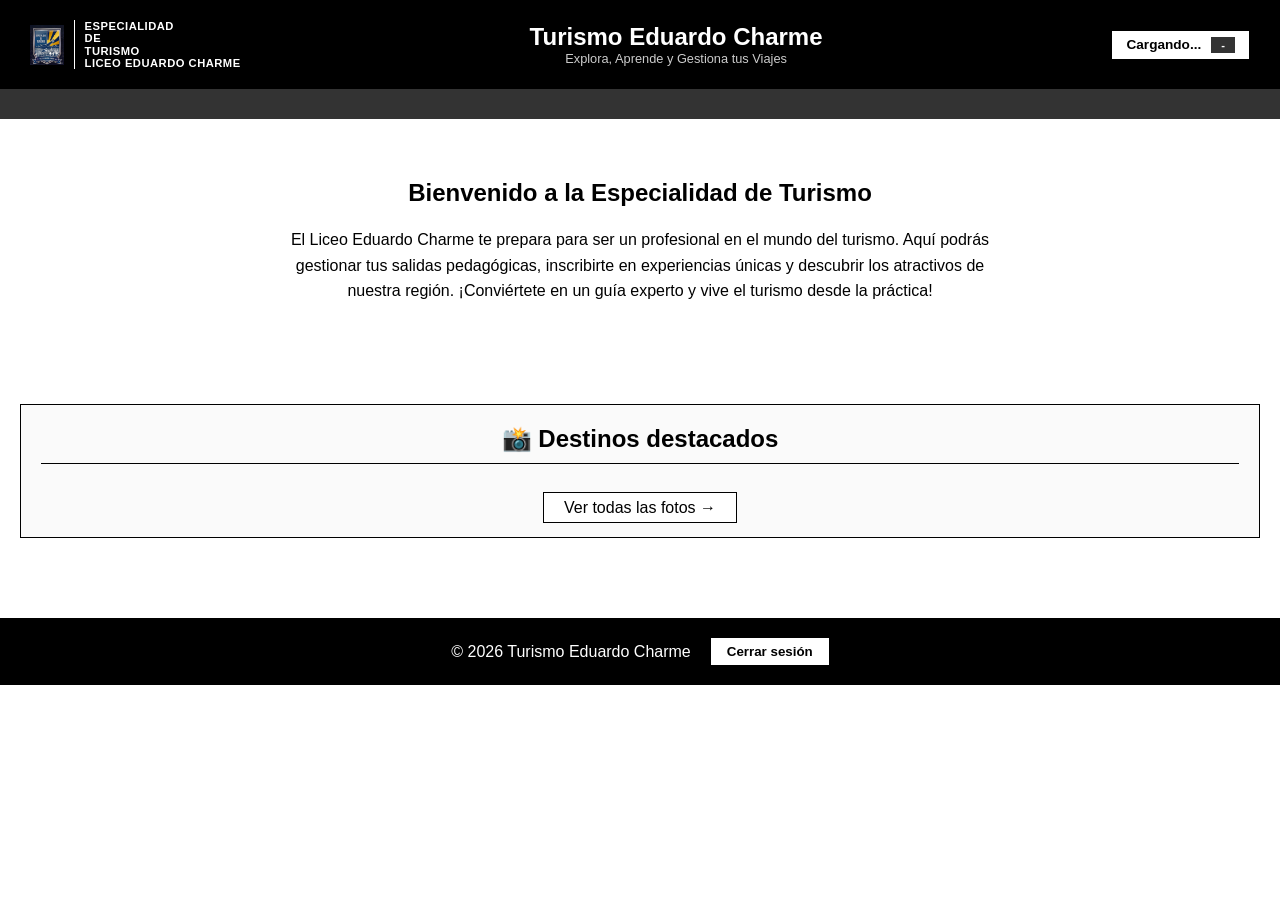
==== index.html @ 9e9e3f83 "Update index.html" ====
<!DOCTYPE html>
<html lang="es">
<head>
<meta charset="UTF-8">
<meta name="viewport" content="width=device-width, initial-scale=1.0">
<title>Turismo Eduardo Charme · Lobby</title>
<link rel="icon" type="image/jpeg" href="Icon.jpg">
<link rel="stylesheet" href="css/index.css">
</head>
<body>

<header>
    <div class="header-left">
        <img src="Icon.jpg" alt="Especialidad de Turismo" class="logo-especialidad">
        <div class="especialidad">
            <span>ESPECIALIDAD</span>
            <span>DE</span>
            <span>TURISMO</span>
            <span>LICEO EDUARDO CHARME</span>
        </div>
    </div>
    <div class="header-center">
        <h1>Turismo Eduardo Charme</h1>
        <p>Explora, Aprende y Gestiona tus Viajes</p>
    </div>
    <div class="user-badge" id="userBadge" style="cursor:pointer;">
        <span id="userNombre">Cargando...</span>
        <span class="rol" id="userRol">-</span>
    </div>
</header>

<nav id="navBotones">
    <!-- Los botones se generan con JavaScript según el rol -->
</nav>

<section class="hero">
    <h2>Bienvenido a la Especialidad de Turismo</h2>
    <p>
        El Liceo Eduardo Charme te prepara para ser un profesional en el mundo del turismo. 
        Aquí podrás gestionar tus salidas pedagógicas, inscribirte en experiencias únicas 
        y descubrir los atractivos de nuestra región. ¡Conviértete en un guía experto y 
        vive el turismo desde la práctica!
    </p>
</section>

<!-- SECCIÓN DE PROMOCIÓN DE GALERÍA -->
<section class="galeria-promo" id="seccionGaleriaPromo">
    <h2>📸 Destinos destacados</h2>
    <div id="promoGrid" class="promo-grid">
        <!-- Se llena con JS -->
    </div>
    <div class="promo-ver-todas">
        <a href="galeria.html">Ver todas las fotos →</a>
    </div>
</section>

<section class="lugares" id="contenedorSalidas">
    <!-- Se llena dinámicamente con las salidas guardadas -->
</section>

<footer>
    © 2026 Turismo Eduardo Charme
    <button class="btn-cerrar" id="btnCerrarSesion">Cerrar sesión</button>
</footer>

<!-- MODAL DE DETALLES (ya no se usa, pero se mantiene por si acaso) -->
<div id="modalDetalles" class="modal">
    <div class="modal-content">
        <span class="modal-close" id="modalCerrar">&times;</span>
        <div id="modalBody"></div>
    </div>
</div>

<script src="js/github.js"></script>
<script src="js/auth.js"></script>
<script src="js/planificacion.js"></script>
<script>
    // ============================================================
    // CONFIGURACIÓN Y SESIÓN
    // ============================================================
    const WORKER_URL = 'https://green-flower-8734.victortilleria116.workers.dev';

    // ============================================================
    // OBTENER IMAGEN EN BASE64 DESDE EL WORKER (para promoción)
    // ============================================================
    async function obtenerImagenBase64(ruta) {
        try {
            const res = await fetch(`${WORKER_URL}?path=${encodeURIComponent(ruta)}`);
            if (!res.ok) {
                console.warn(`Error al obtener imagen ${ruta}: ${res.status}`);
                return null;
            }
            const data = await res.json();
            return data.content || null;
        } catch (e) {
            console.error('Error en obtenerImagenBase64:', ruta, e);
            return null;
        }
    }

    // ============================================================
    // FUNCIÓN PARA OBTENER SALIDAS SEGÚN PERMISOS
    // ============================================================
    function getSalidasVisibles(todas, usuario) {
        const hoy = new Date().toISOString().split('T')[0];
        todas.forEach(s => {
            if (!s.guias) s.guias = [];
            if (!s.participantes) s.participantes = [];
        });

        const futuras = todas.filter(s => s.fecha >= hoy);

        if (usuario.rol === 'admin') {
            return futuras;
        } else if (usuario.rol === 'guia' || usuario.rol === 'asistente') {
            return futuras.filter(s => {
                const esGuia = s.guias.some(g => g.rut === usuario.rut);
                const esParticipante = s.participantes.some(p => p.rut === usuario.rut);
                return (esGuia || esParticipante);
            });
        } else {
            return futuras.filter(s => {
                const esParticipante = s.participantes.some(p => p.rut === usuario.rut);
                return esParticipante;
            });
        }
    }

    // ============================================================
    // REDIRECCIÓN A MIS SALIDAS CON ID
    // ============================================================
    function irAMisSalidas(id) {
        window.location.href = `mis_salidas.html?id=${id}`;
    }
    window.irAMisSalidas = irAMisSalidas;

    // ============================================================
    // INSCRIPCIÓN EN SALIDA
    // ============================================================
    async function inscribirEnSalida(id) {
        const usuario = Auth.getSesion();
        if (!usuario) return;
        const salidas = await Planificacion.cargarSalidas();
        const salida = salidas.find(s => s.id === id);
        if (!salida) {
            alert('Salida no encontrada');
            return;
        }
        if (salida.participantes && salida.participantes.some(p => p.rut === usuario.rut)) {
            alert('Ya estás inscrito');
            return;
        }
        const nuevoParticipante = {
            nombre: `${usuario.nombre} ${usuario.apellido || ''}`.trim(),
            rut: usuario.rut,
            rol: usuario.rol === 'estudiante' ? 'Estudiante' : 'Visitante'
        };
        if (!salida.participantes) salida.participantes = [];
        salida.participantes.push(nuevoParticipante);
        const ok = await Planificacion.actualizarSalida(id, { participantes: salida.participantes });
        if (ok) {
            alert('✅ Inscripción exitosa');
            document.getElementById('modalDetalles').style.display = 'none';
            cargarYMostrarSalidas();
        } else {
            alert('❌ Error al inscribir');
        }
    }
    window.inscribirEnSalida = inscribirEnSalida;

    // ============================================================
    // CERRAR MODAL (ya no se usa, pero se mantiene)
    // ============================================================
    document.getElementById('modalCerrar').addEventListener('click', function() {
        document.getElementById('modalDetalles').style.display = 'none';
    });
    window.addEventListener('click', function(e) {
        if (e.target === document.getElementById('modalDetalles')) {
            document.getElementById('modalDetalles').style.display = 'none';
        }
    });

    // ============================================================
    // CARGAR PUBLICACIONES DE GALERÍA PARA PROMOCIÓN (adaptado)
    // ============================================================
    async function cargarGaleriaPromo() {
        const container = document.getElementById('promoGrid');
        try {
            // Leer el nuevo índice
            const indice = await GitHub.leer('publicaciones/indice.json');
            if (!indice || !indice.publicaciones || indice.publicaciones.length === 0) {
                container.innerHTML = `
                    <div class="mensaje-vacio" style="width:100%;">
                        <p>📭 No hay imágenes en la galería aún.</p>
                        <p style="font-size:0.9rem;">Sé el primero en <a href="galeria.html" style="color:#000; font-weight:bold;">subir una foto</a>.</p>
                    </div>
                `;
                return;
            }
            // Tomar las 3 más recientes
            const recientes = indice.publicaciones.slice(-3).reverse();
            let html = '';
            for (const pub of recientes) {
                if (pub.imagenes && pub.imagenes.length > 0) {
                    // Obtener la primera imagen en base64
                    const base64 = await obtenerImagenBase64(pub.imagenes[0]);
                    if (base64) {
                        const dataUrl = `data:image/jpeg;base64,${base64}`;
                        html += `
                            <div class="promo-item">
                                <img src="${dataUrl}" alt="${pub.descripcion || 'Imagen de viaje'}">
                                <div class="desc">${pub.descripcion ? pub.descripcion.substring(0, 60) + (pub.descripcion.length > 60 ? '...' : '') : 'Sin descripción'}</div>
                                <div class="autor">${pub.autor || 'Anónimo'}</div>
                            </div>
                        `;
                    } else {
                        // Si falla, mostrar placeholder
                        html += `
                            <div class="promo-item">
                                <div style="width:100%;height:150px;background:#f0f0f0;border:1px solid #999;display:flex;align-items:center;justify-content:center;color:#666;font-size:12px;">🖼️ Imagen no disponible</div>
                                <div class="desc">${pub.descripcion ? pub.descripcion.substring(0, 60) + (pub.descripcion.length > 60 ? '...' : '') : 'Sin descripción'}</div>
                                <div class="autor">${pub.autor || 'Anónimo'}</div>
                            </div>
                        `;
                    }
                }
            }
            container.innerHTML = html || '<div class="mensaje-vacio" style="width:100%;"><p>No hay publicaciones con imágenes.</p></div>';
        } catch (error) {
            console.error('Error al cargar galería promocional:', error);
            container.innerHTML = '<div class="mensaje-vacio" style="width:100%;"><p>⚠️ Error al cargar las imágenes.</p></div>';
        }
    }

    // ============================================================
    // MAIN
    // ============================================================
    (function() {
        const usuario = Auth.getSesion();
        if (!usuario) {
            window.location.href = 'login.html';
            return;
        }

        document.getElementById('userNombre').textContent = `${usuario.nombre} ${usuario.apellido || ''}`;
        document.getElementById('userRol').textContent = usuario.rol;

        // Al hacer clic en el badge, redirigir a modificar cuenta
        document.getElementById('userBadge').addEventListener('click', function() {
            window.location.href = 'modificar_cuenta.html';
        });

        const nav = document.getElementById('navBotones');
        let botones = [];
        switch (usuario.rol) {
            case 'admin':
                botones.push({ texto: '👑 Panel de Administración', href: 'pages/dashboard.html' });
                botones.push({ texto: '📋 Planificar Salida', href: 'Planificar_Salida_Pedagogica.html' });
                botones.push({ texto: '📋 Mis Salidas', href: 'mis_salidas.html' });
                botones.push({ texto: '📅 Calendario', href: 'calendario_interactivo_personal.html' });
                break;
            case 'guia':
            case 'asistente':
                botones.push({ texto: '📋 Planificar Salida', href: 'Planificar_Salida_Pedagogica.html' });
                botones.push({ texto: '📋 Mis Salidas', href: 'mis_salidas.html' });
                botones.push({ texto: '📅 Calendario', href: 'calendario_interactivo_personal.html' });
                break;
            default:
                botones.push({ texto: '📅 Calendario', href: 'calendario_interactivo_personal.html' });
                break;
        }
        botones.push({ texto: '📸 Galería', href: 'galeria.html' });

        botones.forEach(b => {
            const btn = document.createElement('button');
            btn.textContent = b.texto;
            if (b.href) {
                btn.onclick = function() { window.location.href = b.href; };
            }
            nav.appendChild(btn);
        });

        window.cargarYMostrarSalidas = async function() {
            const contenedor = document.getElementById('contenedorSalidas');
            try {
                const todas = await Planificacion.cargarSalidas();
                const salidasVisibles = getSalidasVisibles(todas, usuario);
                if (salidasVisibles.length === 0) {
                    contenedor.innerHTML = `
                        <div class="mensaje-vacio">
                            <p>📭 No hay salidas disponibles para ti.</p>
                            <p style="margin-top:10px; font-size:0.9rem;">
                                ${usuario.rol === 'admin' || usuario.rol === 'guia' || usuario.rol === 'asistente'
                                    ? 'Puedes crear una desde "Planificar Salida" o esperar a que te inviten.'
                                    : 'Espera a que un guía te inscriba en una salida.'}
                            </p>
                        </div>
                    `;
                    return;
                }
                const ordenadas = salidasVisibles.sort((a,b) => (a.fecha > b.fecha) ? 1 : -1);
                const mostradas = ordenadas.slice(0, 3);
                contenedor.innerHTML = mostradas.map(s => {
                    return `
                        <div class="tarjeta">
                            <h3>${s.titulo || 'Sin título'}</h3>
                            <p>${s.descripcion || 'Sin descripción'}</p>
                            <p><small>📅 ${s.fecha || 'Fecha no definida'}</small></p>
                            <p><small>👤 ${s.guias.length > 0 ? s.guias.map(g => g.nombre).join(', ') : 'Sin guía'}</small></p>
                            <button onclick="irAMisSalidas('${s.id}')">Ver más</button>
                        </div>
                    `;
                }).join('');
            } catch (error) {
                console.error('Error al cargar salidas:', error);
                contenedor.innerHTML = `<div class="mensaje-vacio"><p>⚠️ Error al cargar las salidas.</p></div>`;
            }
        };

        cargarYMostrarSalidas();
        cargarGaleriaPromo();

        document.getElementById('btnCerrarSesion').addEventListener('click', function() {
            Auth.cerrarSesion();
        });
    })();
</script>
</body>
</html>
---- css/index.css ----
* {
    margin: 0;
    padding: 0;
    box-sizing: border-box;
    font-family: Arial, Helvetica, sans-serif;
}

body {
    background: #fff;
    color: #000;
}

header {
    background: #000;
    color: #fff;
    padding: 20px 30px;
    display: flex;
    justify-content: space-between;
    align-items: center;
    flex-wrap: wrap;
    gap: 10px;
    position: relative;
}

.header-left {
    flex: 0 0 auto;
    display: flex;
    align-items: center;
    gap: 10px;
}

.logo-especialidad {
    height: 40px;
    width: auto;
    max-height: 40px;
}

.especialidad {
    display: flex;
    flex-direction: column;
    line-height: 1.1;
    font-size: 0.7rem;
    font-weight: bold;
    border-left: 1px solid #fff;
    padding-left: 10px;
    text-align: left;
    letter-spacing: 0.5px;
    color: #fff;
}

.header-center {
    flex: 1;
    text-align: center;
}

.header-center h1 {
    font-size: 1.5rem;
    margin: 0;
}

.header-center p {
    font-size: 0.8rem;
    opacity: 0.8;
    margin: 0;
}

.user-badge {
    background: #fff;
    color: #000;
    padding: 6px 14px;
    border: 1px solid #000;
    font-size: 0.85rem;
    font-weight: bold;
    display: flex;
    align-items: center;
    gap: 10px;
    flex: 0 0 auto;
}

.user-badge .rol {
    background: #333;
    color: #fff;
    padding: 2px 10px;
    font-size: 0.7rem;
    text-transform: uppercase;
}

nav {
    background: #333;
    display: flex;
    justify-content: center;
    gap: 15px;
    padding: 15px;
    flex-wrap: wrap;
}

nav button {
    padding: 10px 20px;
    border: 1px solid #000;
    background: #fff;
    color: #000;
    cursor: pointer;
    font-weight: bold;
}

nav button:hover {
    background: #ddd;
}

.hero {
    text-align: center;
    padding: 60px 20px;
}

.hero h2 {
    margin-bottom: 20px;
}

.hero p {
    max-width: 700px;
    margin: auto;
    line-height: 1.6;
}

/* ---- SECCIÓN DE PROMOCIÓN DE GALERÍA ---- */
.galeria-promo {
    margin: 40px 20px;
    padding: 20px;
    border: 1px solid #000;
    background: #fafafa;
}

.galeria-promo h2 {
    text-align: center;
    border-bottom: 1px solid #000;
    padding-bottom: 10px;
    margin-bottom: 20px;
}

.promo-grid {
    display: flex;
    flex-wrap: wrap;
    justify-content: center;
    gap: 20px;
}

.promo-item {
    width: 200px;
    border: 1px solid #000;
    background: #fff;
    padding: 10px;
    text-align: center;
    display: flex;
    flex-direction: column;
    gap: 4px;
}

.promo-item img {
    width: 100%;
    height: 150px;
    object-fit: cover;
    border: 1px solid #000;
}

.promo-item .desc {
    font-size: 0.8rem;
    margin-top: 6px;
    color: #333;
}

.promo-item .autor {
    font-size: 0.7rem;
    color: #555;
    margin-top: 2px;
}

.promo-ver-todas {
    display: block;
    text-align: center;
    margin-top: 15px;
}

.promo-ver-todas a {
    color: #000;
    border: 1px solid #000;
    padding: 6px 20px;
    text-decoration: none;
    background: #fff;
    transition: 0.15s;
}

.promo-ver-todas a:hover {
    background: #000;
    color: #fff;
}

/* ---- FIN SECCIÓN PROMO ---- */

.lugares {
    display: flex;
    justify-content: center;
    gap: 20px;
    flex-wrap: wrap;
    margin: 40px;
}

.tarjeta {
    width: 280px;
    border: 1px solid #000;
    padding: 20px;
    text-align: center;
    background: #f5f5f5;
    min-height: 180px;
    display: flex;
    flex-direction: column;
    justify-content: space-between;
}

.tarjeta h3 {
    margin-bottom: 15px;
}

.tarjeta p {
    margin-bottom: 20px;
    flex-grow: 1;
}

.tarjeta button {
    padding: 10px 20px;
    background: #000;
    color: #fff;
    border: none;
    cursor: pointer;
}

footer {
    background: #000;
    color: #fff;
    text-align: center;
    padding: 20px;
    margin-top: 40px;
    display: flex;
    justify-content: center;
    gap: 20px;
    align-items: center;
    flex-wrap: wrap;
}

footer .btn-cerrar {
    background: #fff;
    color: #000;
    border: 1px solid #fff;
    padding: 5px 15px;
    cursor: pointer;
    font-weight: bold;
}

footer .btn-cerrar:hover {
    background: #ddd;
}

.mensaje-vacio {
    width: 100%;
    text-align: center;
    padding: 40px;
    border: 1px solid #000;
    background: #fafafa;
}

/* MODAL */
.modal {
    display: none;
    position: fixed;
    z-index: 999;
    left: 0;
    top: 0;
    width: 100%;
    height: 100%;
    background: rgba(0,0,0,0.5);
    justify-content: center;
    align-items: center;
}

.modal-content {
    background: #fff;
    border: 2px solid #000;
    max-width: 700px;
    width: 90%;
    max-height: 80vh;
    overflow-y: auto;
    padding: 2rem;
    position: relative;
}

.modal-close {
    position: absolute;
    top: 10px;
    right: 15px;
    font-size: 1.8rem;
    cursor: pointer;
}

.modal-content h2 {
    border-bottom: 1px solid #000;
    padding-bottom: 0.3rem;
}

.modal-content .detalle-item {
    margin-bottom: 0.5rem;
}

.modal-content .ruta-lista {
    margin-left: 1rem;
}

.modal-content .participante-tabla {
    width: 100%;
    border-collapse: collapse;
    margin: 0.5rem 0;
}

.modal-content .participante-tabla th,
.modal-content .participante-tabla td {
    border: 1px solid #000;
    padding: 0.2rem 0.5rem;
    text-align: left;
}

.modal-content .participante-tabla th {
    background: #f0f0f0;
}

/* Responsive */
@media (max-width: 768px) {
    header {
        flex-direction: column;
        align-items: stretch;
        text-align: center;
        padding: 15px;
    }
    .header-left {
        justify-content: center;
        border-right: none;
        padding-right: 0;
        margin-bottom: 5px;
    }
    .logo-especialidad {
        height: 30px;
        max-height: 30px;
    }
    .especialidad {
        border-left: none;
        padding-left: 0;
        text-align: center;
        font-size: 0.6rem;
    }
    .header-center h1 {
        font-size: 1.2rem;
    }
    .user-badge {
        align-self: center;
        font-size: 0.7rem;
        padding: 4px 10px;
    }
    .hero {
        padding: 30px 15px;
    }
    .hero h2 {
        font-size: 1.2rem;
    }
    .hero p {
        font-size: 0.9rem;
    }
    .tarjeta {
        width: 100%;
        max-width: 320px;
    }
    .galeria-promo {
        margin: 20px 10px;
        padding: 15px;
    }
    .promo-item {
        width: 150px;
    }
    .promo-item img {
        height: 120px;
    }
}
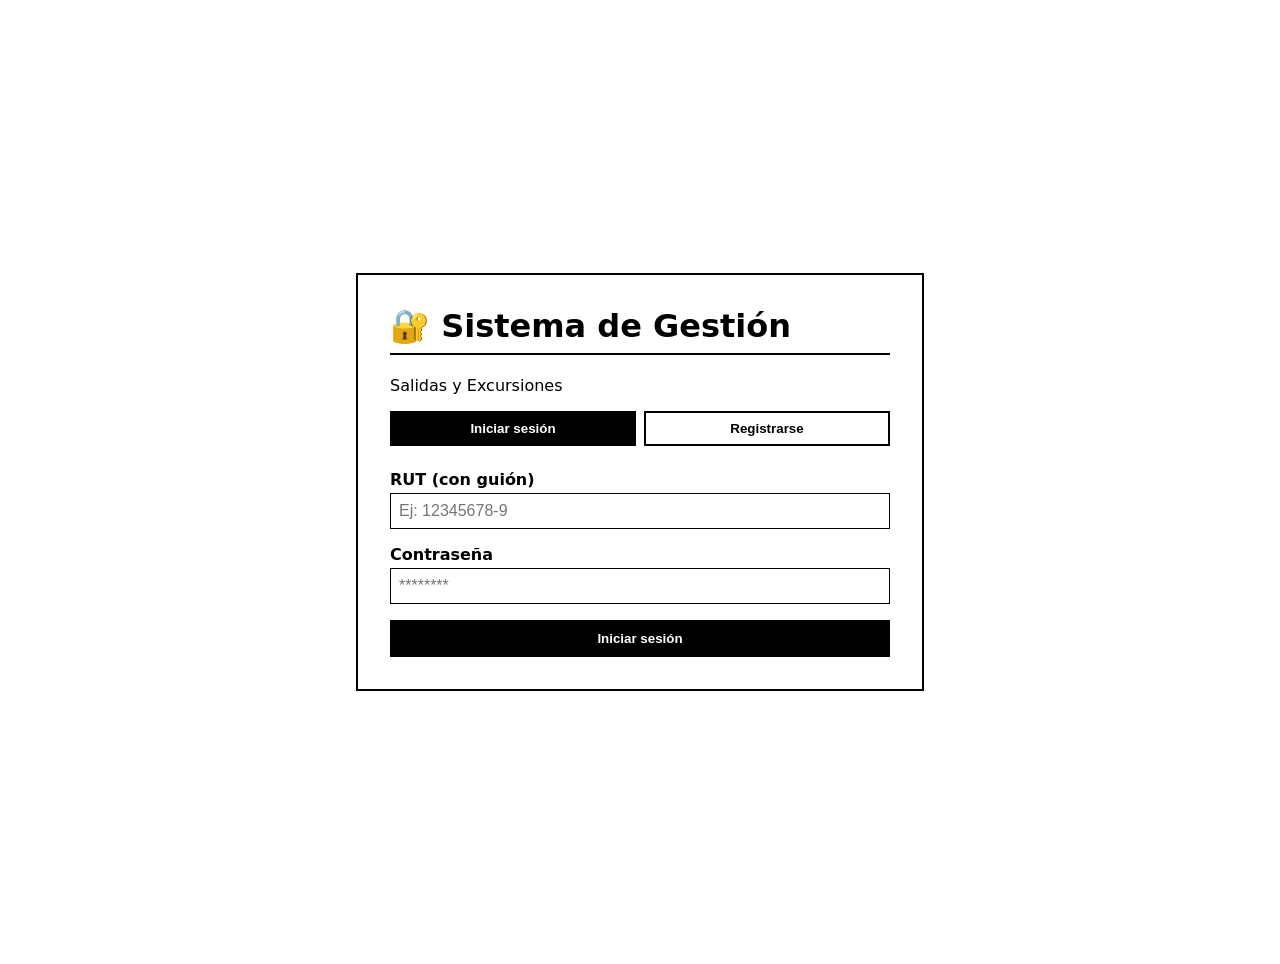
==== commit 2a734665: "Update index.html" ====
--- a/index.html
+++ b/index.html
@@ -76,27 +76,8 @@
 <script src="js/planificacion.js"></script>
 <script>
     // ============================================================
-    // CONFIGURACIÓN Y SESIÓN
-    // ============================================================
-    const WORKER_URL = 'https://green-flower-8734.victortilleria116.workers.dev';
-
-    // ============================================================
-    // OBTENER IMAGEN EN BASE64 DESDE EL WORKER (para promoción)
-    // ============================================================
-    async function obtenerImagenBase64(ruta) {
-        try {
-            const res = await fetch(`${WORKER_URL}?path=${encodeURIComponent(ruta)}`);
-            if (!res.ok) {
-                console.warn(`Error al obtener imagen ${ruta}: ${res.status}`);
-                return null;
-            }
-            const data = await res.json();
-            return data.content || null;
-        } catch (e) {
-            console.error('Error en obtenerImagenBase64:', ruta, e);
-            return null;
-        }
-    }
+    // CÓDIGO COMPLETO DE index.html (adaptado a nueva galería)
+    // ============================================================
 
     // ============================================================
     // FUNCIÓN PARA OBTENER SALIDAS SEGÚN PERMISOS
@@ -133,6 +114,15 @@
         window.location.href = `mis_salidas.html?id=${id}`;
     }
     window.irAMisSalidas = irAMisSalidas;
+
+    // ============================================================
+    // MOSTRAR DETALLES (MODAL) - Ya no se usa, pero se mantiene
+    // ============================================================
+    function verDetalles(salida) {
+        if (salida && salida.id) {
+            irAMisSalidas(salida.id);
+        }
+    }
 
     // ============================================================
     // INSCRIPCIÓN EN SALIDA
@@ -169,7 +159,7 @@
     window.inscribirEnSalida = inscribirEnSalida;
 
     // ============================================================
-    // CERRAR MODAL (ya no se usa, pero se mantiene)
+    // CERRAR MODAL
     // ============================================================
     document.getElementById('modalCerrar').addEventListener('click', function() {
         document.getElementById('modalDetalles').style.display = 'none';
@@ -181,12 +171,29 @@
     });
 
     // ============================================================
-    // CARGAR PUBLICACIONES DE GALERÍA PARA PROMOCIÓN (adaptado)
+    // FUNCIÓN PARA OBTENER IMAGEN EN BASE64 (usa WORKER_URL de github.js)
+    // ============================================================
+    async function obtenerImagenBase64(ruta) {
+        try {
+            const res = await fetch(`${WORKER_URL}?path=${encodeURIComponent(ruta)}`);
+            if (!res.ok) {
+                console.warn(`Error al obtener imagen ${ruta}: ${res.status}`);
+                return null;
+            }
+            const data = await res.json();
+            return data.content || null;
+        } catch (e) {
+            console.error('Error en obtenerImagenBase64:', ruta, e);
+            return null;
+        }
+    }
+
+    // ============================================================
+    // CARGAR PUBLICACIONES DE GALERÍA PARA PROMOCIÓN (desde la nueva estructura)
     // ============================================================
     async function cargarGaleriaPromo() {
         const container = document.getElementById('promoGrid');
         try {
-            // Leer el nuevo índice
             const indice = await GitHub.leer('publicaciones/indice.json');
             if (!indice || !indice.publicaciones || indice.publicaciones.length === 0) {
                 container.innerHTML = `
@@ -197,32 +204,19 @@
                 `;
                 return;
             }
-            // Tomar las 3 más recientes
             const recientes = indice.publicaciones.slice(-3).reverse();
             let html = '';
             for (const pub of recientes) {
                 if (pub.imagenes && pub.imagenes.length > 0) {
-                    // Obtener la primera imagen en base64
                     const base64 = await obtenerImagenBase64(pub.imagenes[0]);
-                    if (base64) {
-                        const dataUrl = `data:image/jpeg;base64,${base64}`;
-                        html += `
-                            <div class="promo-item">
-                                <img src="${dataUrl}" alt="${pub.descripcion || 'Imagen de viaje'}">
-                                <div class="desc">${pub.descripcion ? pub.descripcion.substring(0, 60) + (pub.descripcion.length > 60 ? '...' : '') : 'Sin descripción'}</div>
-                                <div class="autor">${pub.autor || 'Anónimo'}</div>
-                            </div>
-                        `;
-                    } else {
-                        // Si falla, mostrar placeholder
-                        html += `
-                            <div class="promo-item">
-                                <div style="width:100%;height:150px;background:#f0f0f0;border:1px solid #999;display:flex;align-items:center;justify-content:center;color:#666;font-size:12px;">🖼️ Imagen no disponible</div>
-                                <div class="desc">${pub.descripcion ? pub.descripcion.substring(0, 60) + (pub.descripcion.length > 60 ? '...' : '') : 'Sin descripción'}</div>
-                                <div class="autor">${pub.autor || 'Anónimo'}</div>
-                            </div>
-                        `;
-                    }
+                    const imgSrc = base64 ? `data:image/jpeg;base64,${base64}` : '';
+                    html += `
+                        <div class="promo-item">
+                            <img src="${imgSrc}" alt="${pub.descripcion || 'Imagen de viaje'}" ${!imgSrc ? 'style="display:none;"' : ''}>
+                            <div class="desc">${pub.descripcion ? pub.descripcion.substring(0, 60) + (pub.descripcion.length > 60 ? '...' : '') : 'Sin descripción'}</div>
+                            <div class="autor">${pub.autor || 'Anónimo'}</div>
+                        </div>
+                    `;
                 }
             }
             container.innerHTML = html || '<div class="mensaje-vacio" style="width:100%;"><p>No hay publicaciones con imágenes.</p></div>';
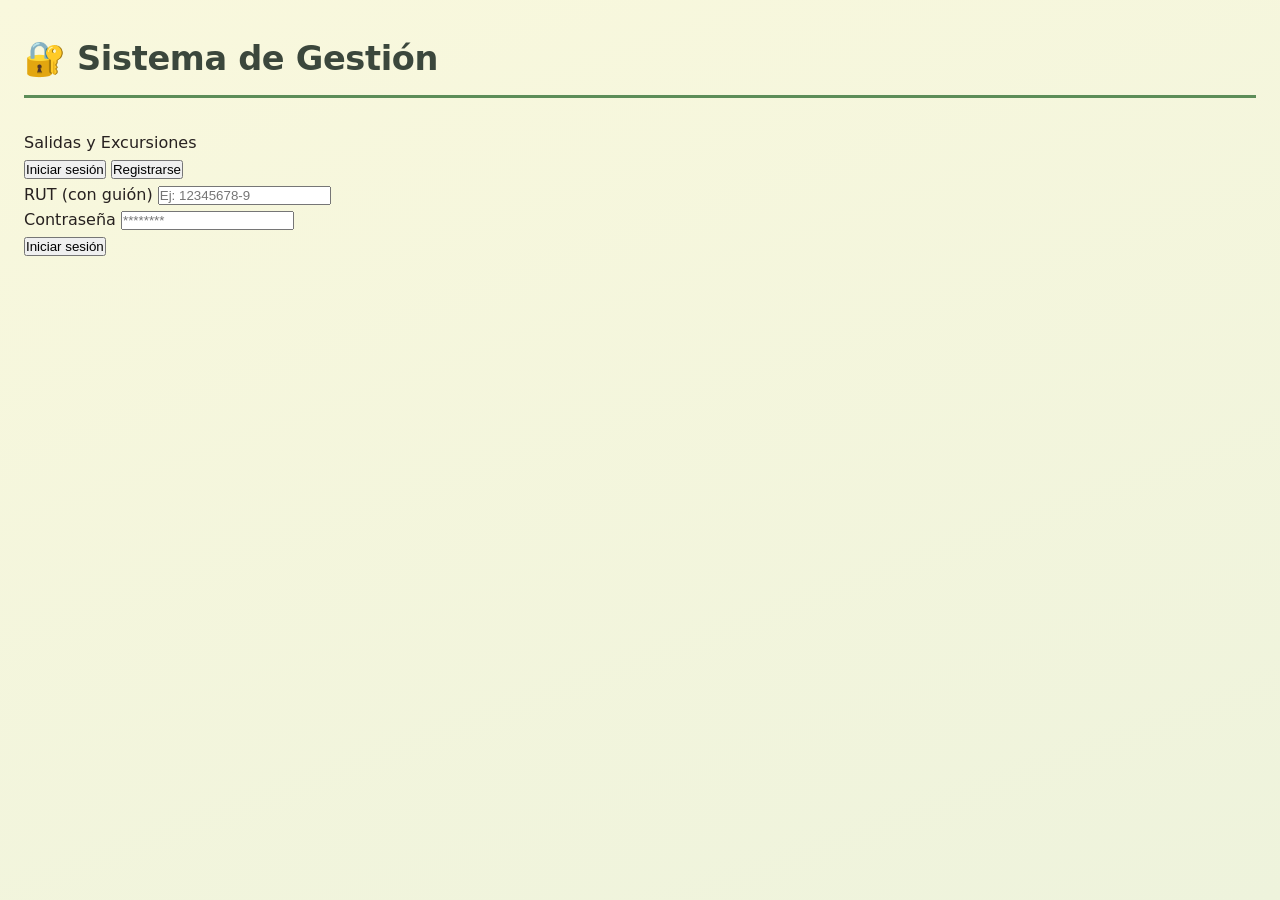
==== commit 8ce22d0d: "Update index.html" ====
--- a/index.html
+++ b/index.html
@@ -4,14 +4,14 @@
 <meta charset="UTF-8">
 <meta name="viewport" content="width=device-width, initial-scale=1.0">
 <title>Turismo Eduardo Charme · Lobby</title>
-<link rel="icon" type="image/jpeg" href="Icon.jpg">
+<link rel="icon" type="image/jpeg" href="Icon.png">
 <link rel="stylesheet" href="css/index.css">
 </head>
 <body>
 
 <header>
     <div class="header-left">
-        <img src="Icon.jpg" alt="Especialidad de Turismo" class="logo-especialidad">
+        <img src="Icon.png" alt="Especialidad de Turismo" class="logo-especialidad">
         <div class="especialidad">
             <span>ESPECIALIDAD</span>
             <span>DE</span>
--- a/css/index.css
+++ b/css/index.css
@@ -2,24 +2,25 @@
     margin: 0;
     padding: 0;
     box-sizing: border-box;
-    font-family: Arial, Helvetica, sans-serif;
+    font-family: 'Segoe UI', Roboto, system-ui, sans-serif;
 }
 
 body {
-    background: #fff;
-    color: #000;
+    background: #f9f8dd;
+    color: #272120;
 }
 
 header {
-    background: #000;
-    color: #fff;
-    padding: 20px 30px;
+    background: linear-gradient(135deg, #272120, #3b473c);
+    color: #f9f8dd;
+    padding: 22px 30px;
     display: flex;
     justify-content: space-between;
     align-items: center;
     flex-wrap: wrap;
     gap: 10px;
     position: relative;
+    border-bottom: 3px solid #5c8d58;
 }
 
 .header-left {
@@ -38,14 +39,14 @@
 .especialidad {
     display: flex;
     flex-direction: column;
-    line-height: 1.1;
+    line-height: 1.15;
     font-size: 0.7rem;
-    font-weight: bold;
-    border-left: 1px solid #fff;
+    font-weight: 700;
+    border-left: 1px solid #a8d455;
     padding-left: 10px;
     text-align: left;
     letter-spacing: 0.5px;
-    color: #fff;
+    color: #f9f8dd;
 }
 
 .header-center {
@@ -54,39 +55,52 @@
 }
 
 .header-center h1 {
-    font-size: 1.5rem;
+    font-size: 1.6rem;
     margin: 0;
+    color: #f9f8dd;
+    border-bottom: none;
+    letter-spacing: 0.3px;
 }
 
 .header-center p {
     font-size: 0.8rem;
-    opacity: 0.8;
+    opacity: 0.85;
     margin: 0;
+    color: #d2e291;
 }
 
 .user-badge {
-    background: #fff;
-    color: #000;
-    padding: 6px 14px;
-    border: 1px solid #000;
+    background: #f9f8dd;
+    color: #272120;
+    padding: 7px 16px;
+    border: 1px solid #876661;
     font-size: 0.85rem;
-    font-weight: bold;
+    font-weight: 700;
     display: flex;
     align-items: center;
     gap: 10px;
     flex: 0 0 auto;
+    border-radius: 20px;
+    cursor: pointer;
+    box-shadow: 0 2px 6px rgba(39, 33, 32, 0.15);
+    transition: transform 0.15s ease;
+}
+
+.user-badge:hover {
+    transform: translateY(-1px);
 }
 
 .user-badge .rol {
-    background: #333;
-    color: #fff;
+    background: #54555c;
+    color: #f9f8dd;
     padding: 2px 10px;
     font-size: 0.7rem;
     text-transform: uppercase;
+    border-radius: 12px;
 }
 
 nav {
-    background: #333;
+    background: #3b473c;
     display: flex;
     justify-content: center;
     gap: 15px;
@@ -95,46 +109,57 @@
 }
 
 nav button {
-    padding: 10px 20px;
-    border: 1px solid #000;
-    background: #fff;
-    color: #000;
+    padding: 10px 22px;
+    border: 1px solid #a8d455;
+    background: #f9f8dd;
+    color: #3b473c;
     cursor: pointer;
-    font-weight: bold;
+    font-weight: 700;
+    border-radius: 6px;
+    transition: background 0.2s ease, transform 0.15s ease;
 }
 
 nav button:hover {
-    background: #ddd;
+    background: #d2e291;
+    transform: translateY(-1px);
 }
 
 .hero {
     text-align: center;
-    padding: 60px 20px;
+    padding: 70px 20px;
+    color: #272120;
+    background: radial-gradient(circle at top, #f3efc9 0%, #f9f8dd 60%);
 }
 
 .hero h2 {
+    color: #3b473c;
+    border-bottom: none;
     margin-bottom: 20px;
+    font-size: 1.8rem;
 }
 
 .hero p {
     max-width: 700px;
     margin: auto;
-    line-height: 1.6;
-}
-
-/* ---- SECCIÓN DE PROMOCIÓN DE GALERÍA ---- */
+    line-height: 1.7;
+    color: #54555c;
+}
+
 .galeria-promo {
     margin: 40px 20px;
-    padding: 20px;
-    border: 1px solid #000;
-    background: #fafafa;
+    padding: 24px;
+    border: 1px solid #ba9572;
+    background: #f9f8dd;
+    border-radius: 10px;
+    box-shadow: 0 3px 10px rgba(39, 33, 32, 0.06);
 }
 
 .galeria-promo h2 {
     text-align: center;
-    border-bottom: 1px solid #000;
+    border-bottom: 1px solid #ba9572;
     padding-bottom: 10px;
     margin-bottom: 20px;
+    color: #3b473c;
 }
 
 .promo-grid {
@@ -146,31 +171,39 @@
 
 .promo-item {
     width: 200px;
-    border: 1px solid #000;
-    background: #fff;
-    padding: 10px;
+    border: 1px solid #ba9572;
+    background: #f9f8dd;
+    padding: 12px;
     text-align: center;
     display: flex;
     flex-direction: column;
     gap: 4px;
+    border-radius: 8px;
+    transition: box-shadow 0.2s ease, transform 0.2s ease;
+}
+
+.promo-item:hover {
+    box-shadow: 0 6px 16px rgba(39, 33, 32, 0.12);
+    transform: translateY(-2px);
 }
 
 .promo-item img {
     width: 100%;
     height: 150px;
     object-fit: cover;
-    border: 1px solid #000;
+    border: 1px solid #876661;
+    border-radius: 6px;
 }
 
 .promo-item .desc {
     font-size: 0.8rem;
     margin-top: 6px;
-    color: #333;
+    color: #272120;
 }
 
 .promo-item .autor {
     font-size: 0.7rem;
-    color: #555;
+    color: #54555c;
     margin-top: 2px;
 }
 
@@ -181,20 +214,21 @@
 }
 
 .promo-ver-todas a {
-    color: #000;
-    border: 1px solid #000;
-    padding: 6px 20px;
+    color: #3b473c;
+    border: 1px solid #876661;
+    padding: 7px 22px;
     text-decoration: none;
-    background: #fff;
-    transition: 0.15s;
+    background: #f9f8dd;
+    transition: 0.2s ease;
+    border-radius: 20px;
+    font-weight: 600;
 }
 
 .promo-ver-todas a:hover {
-    background: #000;
-    color: #fff;
-}
-
-/* ---- FIN SECCIÓN PROMO ---- */
+    background: #5c8d58;
+    color: #f9f8dd;
+    border-color: #5c8d58;
+}
 
 .lugares {
     display: flex;
@@ -206,68 +240,90 @@
 
 .tarjeta {
     width: 280px;
-    border: 1px solid #000;
-    padding: 20px;
-    text-align: center;
-    background: #f5f5f5;
+    border: 1px solid #ba9572;
+    padding: 22px;
+    text-align: center;
+    background: #f9f8dd;
     min-height: 180px;
     display: flex;
     flex-direction: column;
     justify-content: space-between;
+    border-radius: 10px;
+    box-shadow: 0 3px 10px rgba(39, 33, 32, 0.08);
+    transition: box-shadow 0.2s ease, transform 0.2s ease;
+}
+
+.tarjeta:hover {
+    box-shadow: 0 8px 20px rgba(39, 33, 32, 0.14);
+    transform: translateY(-3px);
 }
 
 .tarjeta h3 {
+    color: #3b473c;
     margin-bottom: 15px;
 }
 
 .tarjeta p {
     margin-bottom: 20px;
     flex-grow: 1;
+    color: #272120;
 }
 
 .tarjeta button {
-    padding: 10px 20px;
-    background: #000;
-    color: #fff;
+    padding: 11px 22px;
+    background: linear-gradient(135deg, #5c8d58, #3b473c);
+    color: #f9f8dd;
     border: none;
     cursor: pointer;
+    border-radius: 6px;
+    font-weight: 700;
+    transition: background 0.2s ease, transform 0.15s ease;
+}
+
+.tarjeta button:hover {
+    background: linear-gradient(135deg, #3b473c, #272120);
+    transform: translateY(-1px);
 }
 
 footer {
-    background: #000;
-    color: #fff;
-    text-align: center;
-    padding: 20px;
+    background: #3b473c;
+    color: #f9f8dd;
+    text-align: center;
+    padding: 22px;
     margin-top: 40px;
     display: flex;
     justify-content: center;
     gap: 20px;
     align-items: center;
     flex-wrap: wrap;
+    border-top: 3px solid #5c8d58;
 }
 
 footer .btn-cerrar {
-    background: #fff;
-    color: #000;
-    border: 1px solid #fff;
-    padding: 5px 15px;
+    background: #f9f8dd;
+    color: #3b473c;
+    border: 1px solid #876661;
+    padding: 6px 16px;
     cursor: pointer;
-    font-weight: bold;
+    font-weight: 700;
+    border-radius: 20px;
+    transition: background 0.2s ease;
 }
 
 footer .btn-cerrar:hover {
-    background: #ddd;
+    background: #d2e291;
 }
 
 .mensaje-vacio {
     width: 100%;
     text-align: center;
     padding: 40px;
-    border: 1px solid #000;
-    background: #fafafa;
-}
-
-/* MODAL */
+    border: 1px dashed #ba9572;
+    background: #f9f8dd;
+    color: #54555c;
+    border-radius: 8px;
+}
+
 .modal {
     display: none;
     position: fixed;
@@ -276,20 +332,22 @@
     top: 0;
     width: 100%;
     height: 100%;
-    background: rgba(0,0,0,0.5);
+    background: rgba(39, 33, 32, 0.55);
     justify-content: center;
     align-items: center;
 }
 
 .modal-content {
-    background: #fff;
-    border: 2px solid #000;
+    background: #f9f8dd;
+    border: 2px solid #876661;
     max-width: 700px;
     width: 90%;
     max-height: 80vh;
     overflow-y: auto;
     padding: 2rem;
     position: relative;
+    border-radius: 10px;
+    box-shadow: 0 8px 24px rgba(39, 33, 32, 0.2);
 }
 
 .modal-close {
@@ -298,15 +356,23 @@
     right: 15px;
     font-size: 1.8rem;
     cursor: pointer;
+    color: #876661;
+    transition: color 0.2s ease;
+}
+
+.modal-close:hover {
+    color: #272120;
 }
 
 .modal-content h2 {
-    border-bottom: 1px solid #000;
+    border-bottom: 1px solid #ba9572;
     padding-bottom: 0.3rem;
+    color: #3b473c;
 }
 
 .modal-content .detalle-item {
     margin-bottom: 0.5rem;
+    color: #272120;
 }
 
 .modal-content .ruta-lista {
@@ -321,16 +387,21 @@
 
 .modal-content .participante-tabla th,
 .modal-content .participante-tabla td {
-    border: 1px solid #000;
-    padding: 0.2rem 0.5rem;
+    border: 1px solid #ba9572;
+    padding: 0.3rem 0.5rem;
     text-align: left;
 }
 
 .modal-content .participante-tabla th {
-    background: #f0f0f0;
-}
-
-/* Responsive */
+    background: #d2e291;
+    color: #3b473c;
+    font-weight: 700;
+}
+
+.modal-content .participante-tabla td {
+    background: #f9f8dd;
+}
+
 @media (max-width: 768px) {
     header {
         flex-direction: column;
@@ -355,18 +426,18 @@
         font-size: 0.6rem;
     }
     .header-center h1 {
-        font-size: 1.2rem;
+        font-size: 1.25rem;
     }
     .user-badge {
         align-self: center;
         font-size: 0.7rem;
-        padding: 4px 10px;
+        padding: 5px 12px;
     }
     .hero {
         padding: 30px 15px;
     }
     .hero h2 {
-        font-size: 1.2rem;
+        font-size: 1.25rem;
     }
     .hero p {
         font-size: 0.9rem;
@@ -385,4 +456,13 @@
     .promo-item img {
         height: 120px;
     }
-}
+    nav {
+        flex-direction: column;
+        align-items: stretch;
+        gap: 8px;
+        padding: 10px;
+    }
+    nav button {
+        width: 100%;
+    }
+}
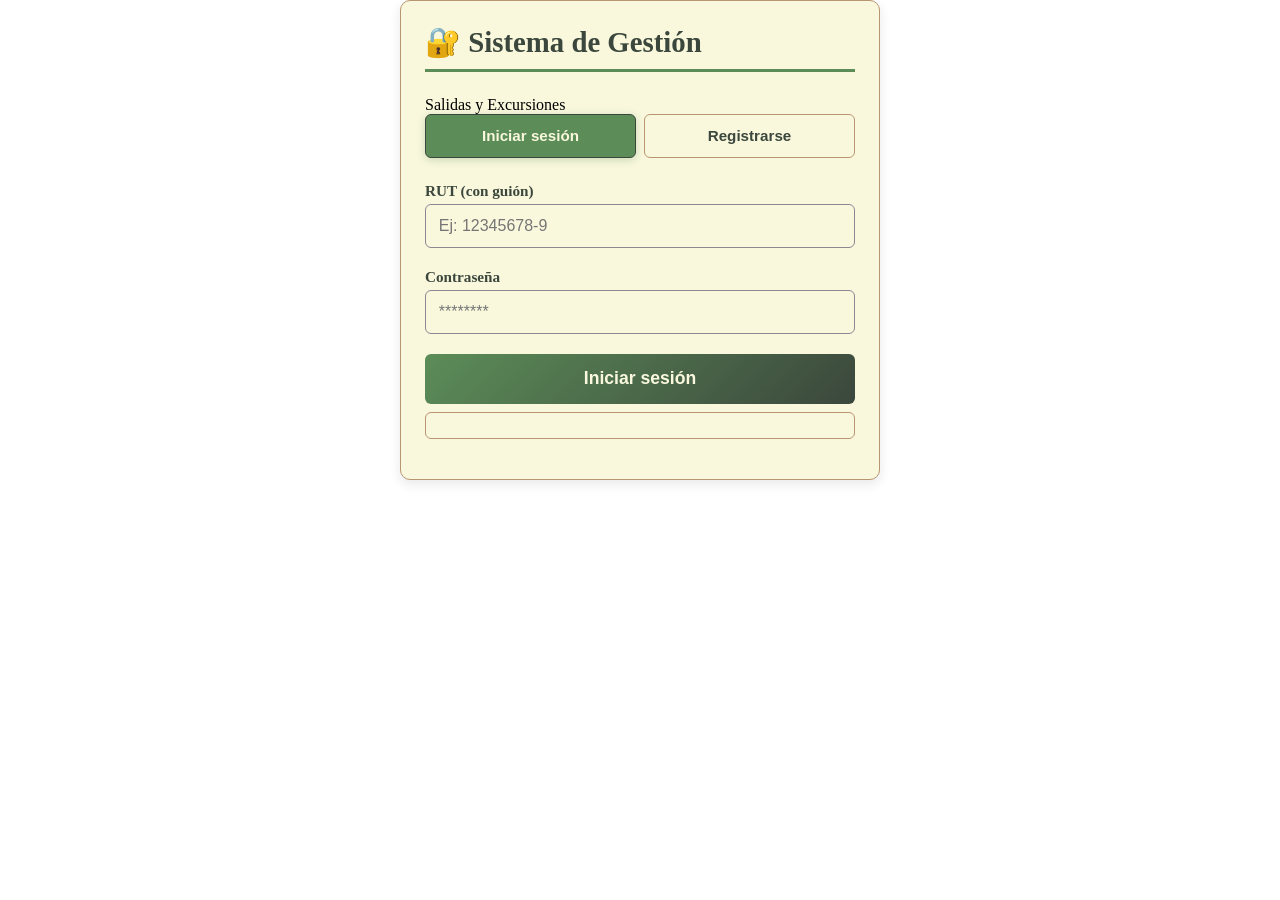
==== commit 5a7103a9: "Update index.html" ====
--- a/index.html
+++ b/index.html
@@ -4,7 +4,7 @@
 <meta charset="UTF-8">
 <meta name="viewport" content="width=device-width, initial-scale=1.0">
 <title>Turismo Eduardo Charme · Lobby</title>
-<link rel="icon" type="image/jpeg" href="Icon.png">
+<link rel="icon" type="image/png" href="Icon.png">
 <link rel="stylesheet" href="css/index.css">
 </head>
 <body>
@@ -13,10 +13,9 @@
     <div class="header-left">
         <img src="Icon.png" alt="Especialidad de Turismo" class="logo-especialidad">
         <div class="especialidad">
-            <span>ESPECIALIDAD</span>
-            <span>DE</span>
-            <span>TURISMO</span>
-            <span>LICEO EDUARDO CHARME</span>
+            <span>ESPECIALIDAD DE</span>
+            <span>TURISMO LICEO </span>
+            <span>EDUARDO CHARME</span>
         </div>
     </div>
     <div class="header-center">
--- a/css/index.css
+++ b/css/index.css
@@ -30,10 +30,11 @@
     gap: 10px;
 }
 
+/* 🔽 Aumentado de 40px a 60px */
 .logo-especialidad {
-    height: 40px;
+    height: 80px;
     width: auto;
-    max-height: 40px;
+    max-height: 60px;
 }
 
 .especialidad {
@@ -402,6 +403,7 @@
     background: #f9f8dd;
 }
 
+/* 🔽 También ajustado para móviles, de 30px a 50px */
 @media (max-width: 768px) {
     header {
         flex-direction: column;
@@ -416,8 +418,8 @@
         margin-bottom: 5px;
     }
     .logo-especialidad {
-        height: 30px;
-        max-height: 30px;
+        height: 50px;
+        max-height: 50px;
     }
     .especialidad {
         border-left: none;
